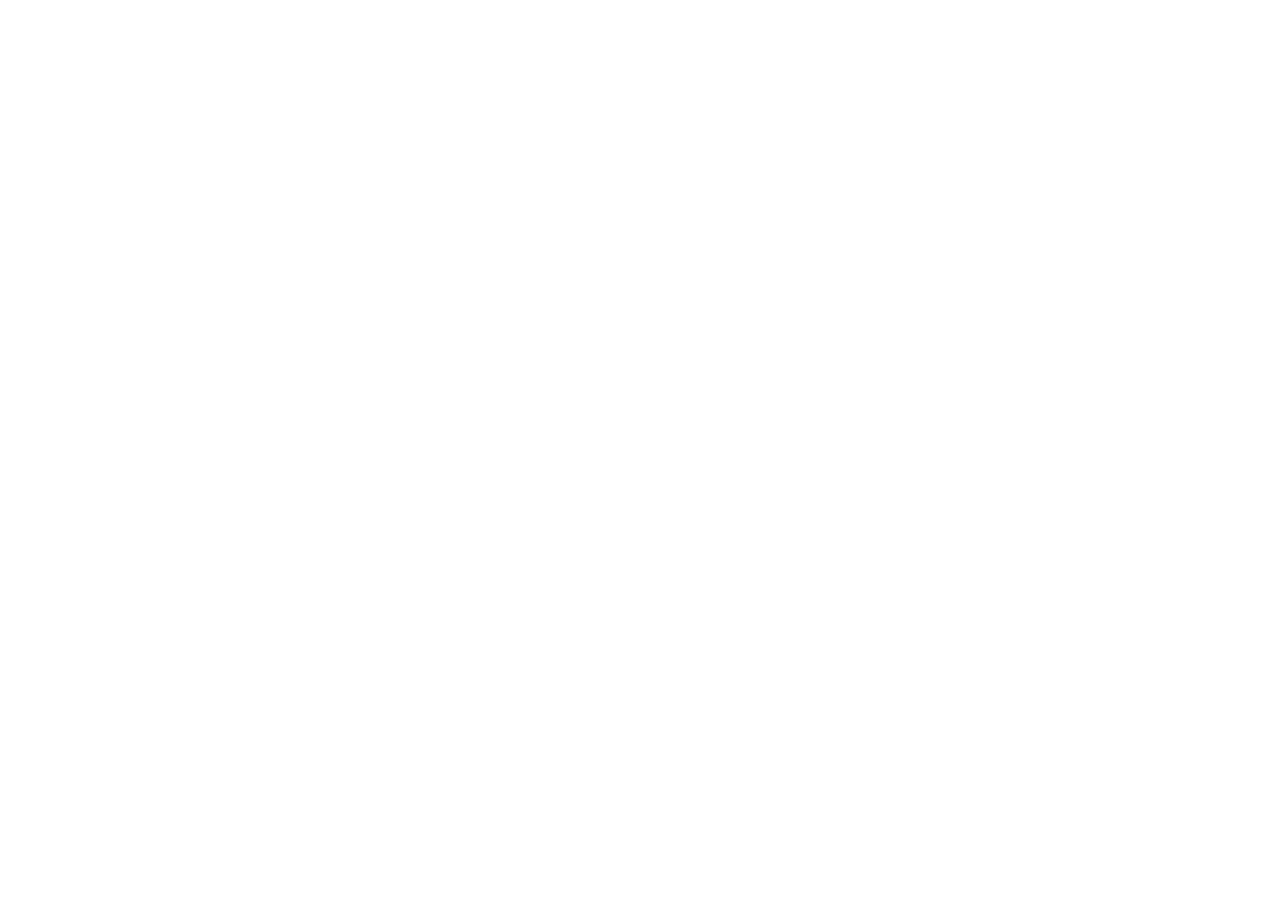
==== index.html @ 84057ddf "Initial commit" ====
<!DOCTYPE html>
<html lang="en">
  <head>
    <meta charset="UTF-8" />
    <meta name="viewport" content="width=device-width, initial-scale=1.0" />
    <title>Project</title>
    <link rel="stylesheet" href="./css/normalize.css" />
    <link rel="stylesheet" href="./css/style.css" />
    <!-- <link rel="stylesheet" href="./css/style.min.css"> -->
  </head>
  <body>
    <!-- HEADER START -->
    <header class="header"></header>
    <!-- HEADER END -->

    <!-- MAIN START -->
    <main class="main"></main>
    <!-- MAIN END -->

    <!-- FOOTER START -->
    <footer class="footer"></footer>
    <!-- FOOTER END -->
  </body>
</html>
---- css/style.css ----
*,
*::after,
*::before {
  margin: 0;
  padding: 0;
  box-sizing: border-box;
}

html {
  height: 100%;
  scroll-behavior: smooth;
  font-size: 62.5%; /* 10px */
}

ul,
ol {
  list-style: none;
}

a {
  display: inline-block;
  text-decoration: none;
}

img {
  display: flex;
  object-fit: cover;
}

body {
  height: 100%;
  display: flex;
  flex-direction: column;
}

/* normalize css problem fixed */
h1 {
  margin: 0;
}

.container {
  width: 100%;
  max-width: 1200px; /* it depends on you project */
  margin-left: auto;
  margin-right: auto;
  padding-left: 5rem;
  padding-right: 5rem;
}

main {
  flex-grow: 1;
}
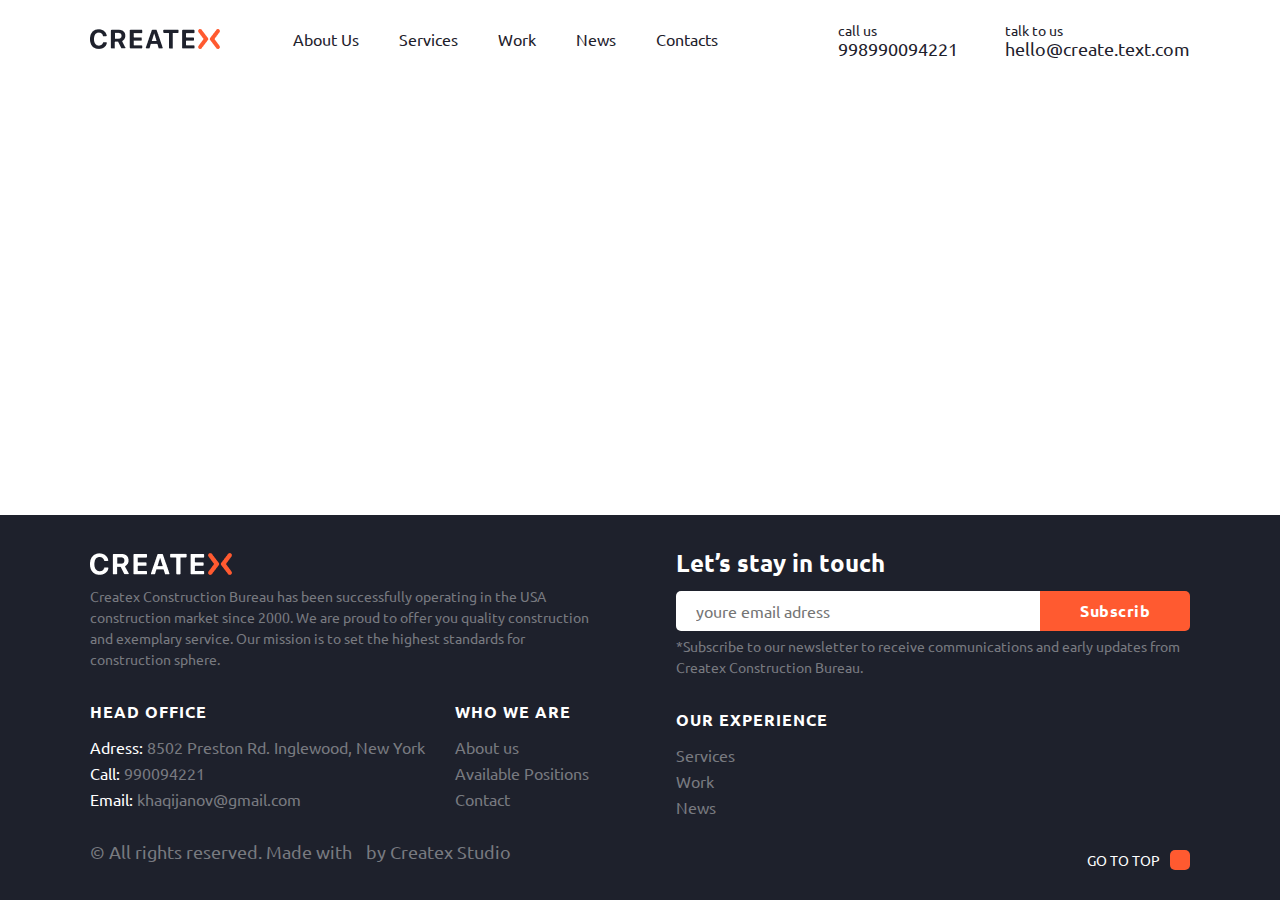
==== commit f1cf53a1: "loyiha yakunlandi" ====
--- a/index.html
+++ b/index.html
@@ -3,14 +3,64 @@
   <head>
     <meta charset="UTF-8" />
     <meta name="viewport" content="width=device-width, initial-scale=1.0" />
-    <title>Project</title>
-    <link rel="stylesheet" href="./css/normalize.css" />
-    <link rel="stylesheet" href="./css/style.css" />
+    <title>project</title>
+    <link rel="stylesheet" href="./css/global.css" />
+    <link
+      rel="stylesheet"
+      href="https://cdnjs.cloudflare.com/ajax/libs/font-awesome/6.5.1/css/all.min.css"
+      integrity="sha512-DTOQO9RWCH3ppGqcWaEA1BIZOC6xxalwEsw9c2QQeAIftl+Vegovlnee1c9QX4TctnWMn13TZye+giMm8e2LwA=="
+      crossorigin="anonymous"
+      referrerpolicy="no-referrer"
+    />
     <!-- <link rel="stylesheet" href="./css/style.min.css"> -->
   </head>
   <body>
     <!-- HEADER START -->
-    <header class="header"></header>
+    <header class="header">
+      <nav class="container navbar">
+        <div class="company__logo">
+          <img src="./images/logo-black.png" alt="company-logo" />
+        </div>
+        <ul class="navbar__menue-items">
+          <li class="navbar__menue-items__item">
+            <a href="" class="navbar__menue-items__item__link"> About Us</a>
+          </li>
+          <li class="navbar__menue-items__item">
+            <a
+              href="./pages/services/services.html"
+              class="navbar__menue-items__item__link"
+            >
+              Services</a
+            >
+          </li>
+          <li class="navbar__menue-items__item">
+            <a href="" class="navbar__menue-items__item__link"> Work</a>
+          </li>
+          <li class="navbar__menue-items__item">
+            <a href="" class="navbar__menue-items__item__link">News</a>
+          </li>
+          <li class="navbar__menue-items__item">
+            <a href="" class="navbar__menue-items__item__link">Contacts</a>
+          </li>
+        </ul>
+        <div class="menue__contact">
+          <div class="menue__contact__phone">
+            <i class="fa-solid fa-mobile-screen-button"></i>
+            <p>
+              <span>call us</span> <br />
+              998990094221
+            </p>
+          </div>
+          <div class="menue__contact__message">
+            <i class="fa-regular fa-comments"></i>
+            <p>
+              <span>talk to us</span> <br />
+              hello@create.text.com
+            </p>
+          </div>
+        </div>
+      </nav>
+    </header>
     <!-- HEADER END -->
 
     <!-- MAIN START -->
@@ -18,7 +68,107 @@
     <!-- MAIN END -->
 
     <!-- FOOTER START -->
-    <footer class="footer"></footer>
+    <footer class="footer">
+      <!-- <div class="footer_img">
+        <img src="./pages/services/services-img/footer-bg.png" alt="" />
+      </div> -->
+      <div class="container footer_description">
+        <div class="footer_description__info">
+          <div class="footer_description__info__title">
+            <div class="footer_description__info__title__1">
+              <img src="./images/logo (1).png" alt="logo-company" />
+              <div class="footer_description__info__title__social">
+                <a href="#"><i class="fa-brands fa-facebook-f"></i></a>
+                <a href="#"><i class="fa-brands fa-twitter"></i></a>
+                <a href="#"><i class="fa-brands fa-whatsapp"></i></a>
+                <a href="#"><i class="fa-brands fa-youtube"></i></a>
+                <a href="#"><i class="fa-brands fa-facebook-messenger"></i></a>
+              </div>
+            </div>
+            <p>
+              Createx Construction Bureau has been successfully operating in the
+              USA construction market since 2000. We are proud to offer you
+              quality construction and exemplary service. Our mission is to set
+              the highest standards for construction sphere.
+            </p>
+          </div>
+
+          <div class="footer_description__info__adress">
+            <div class="footer_description__info__adress__1">
+              <h1 class="footer_description__info__adress__title">
+                HEAD OFFICE
+              </h1>
+              <p class="footer_description__info__adress__location">
+                Adress: <span>8502 Preston Rd. Inglewood, New York</span>
+              </p>
+              <p class="footer_description__info__adress__location">
+                Call: <span>990094221</span>
+              </p>
+              <p class="footer_description__info__adress__location">
+                Email: <span>khaqijanov@gmail.com</span>
+              </p>
+            </div>
+            <div class="footer_description__info__adress__2">
+              <h1 class="footer_description__info__adress__title">
+                WHO WE ARE
+              </h1>
+              <ul class="footer_description__info__adress__2__item">
+                <li>
+                  <a href="#">About us</a>
+                </li>
+                <li>
+                  <a href="#">Available Positions</a>
+                </li>
+                <li>
+                  <a href="#">Contact</a>
+                </li>
+              </ul>
+            </div>
+          </div>
+          <p class="footer_description__info__copy">
+            &copy; All rights reserved. Made with
+            <i class="fa-regular fa-heart"></i> by Createx Studio
+          </p>
+        </div>
+        <div class="footer_description__contact">
+          <div class="footer_description__contact__1">
+            <h1 class="footer_description__contact__1__title">
+              Let’s stay in touch
+            </h1>
+            <div class="footer_description__contact__1__input">
+              <input type="text" placeholder="youre email adress" />
+              <button class="btn input-btn">Subscrib</button>
+            </div>
+            <p>
+              *Subscribe to our newsletter to receive communications and early
+              updates from Createx Construction Bureau.
+            </p>
+          </div>
+          <div class="footer_description__contact__2">
+            <h1 class="footer_description__contact__2__title">
+              OUR EXPERIENCE
+            </h1>
+            <ul class="footer_description__contact__2__items">
+              <li>
+                <a href="#">Services</a>
+              </li>
+              <li>
+                <a href="#">Work</a>
+              </li>
+              <li>
+                <a href="#">News</a>
+              </li>
+            </ul>
+          </div>
+          <div class="footer_description__contact__3">
+            <p>GO TO TOP</p>
+            <button class="btn scroll-btn">
+              <i class="fa-solid fa-chevron-up"></i>
+            </button>
+          </div>
+        </div>
+      </div>
+    </footer>
     <!-- FOOTER END -->
   </body>
 </html>
--- a/css/global.css
+++ b/css/global.css
@@ -0,0 +1,9 @@
+@import "./normalize.css";
+@import "./fonts.css";
+@import "./root.css";
+@import "./base.css";
+@import "./buttons.css";
+@import "./header.css";
+@import "./home.css";
+@import "./footer.css";
+@import "./input.css";
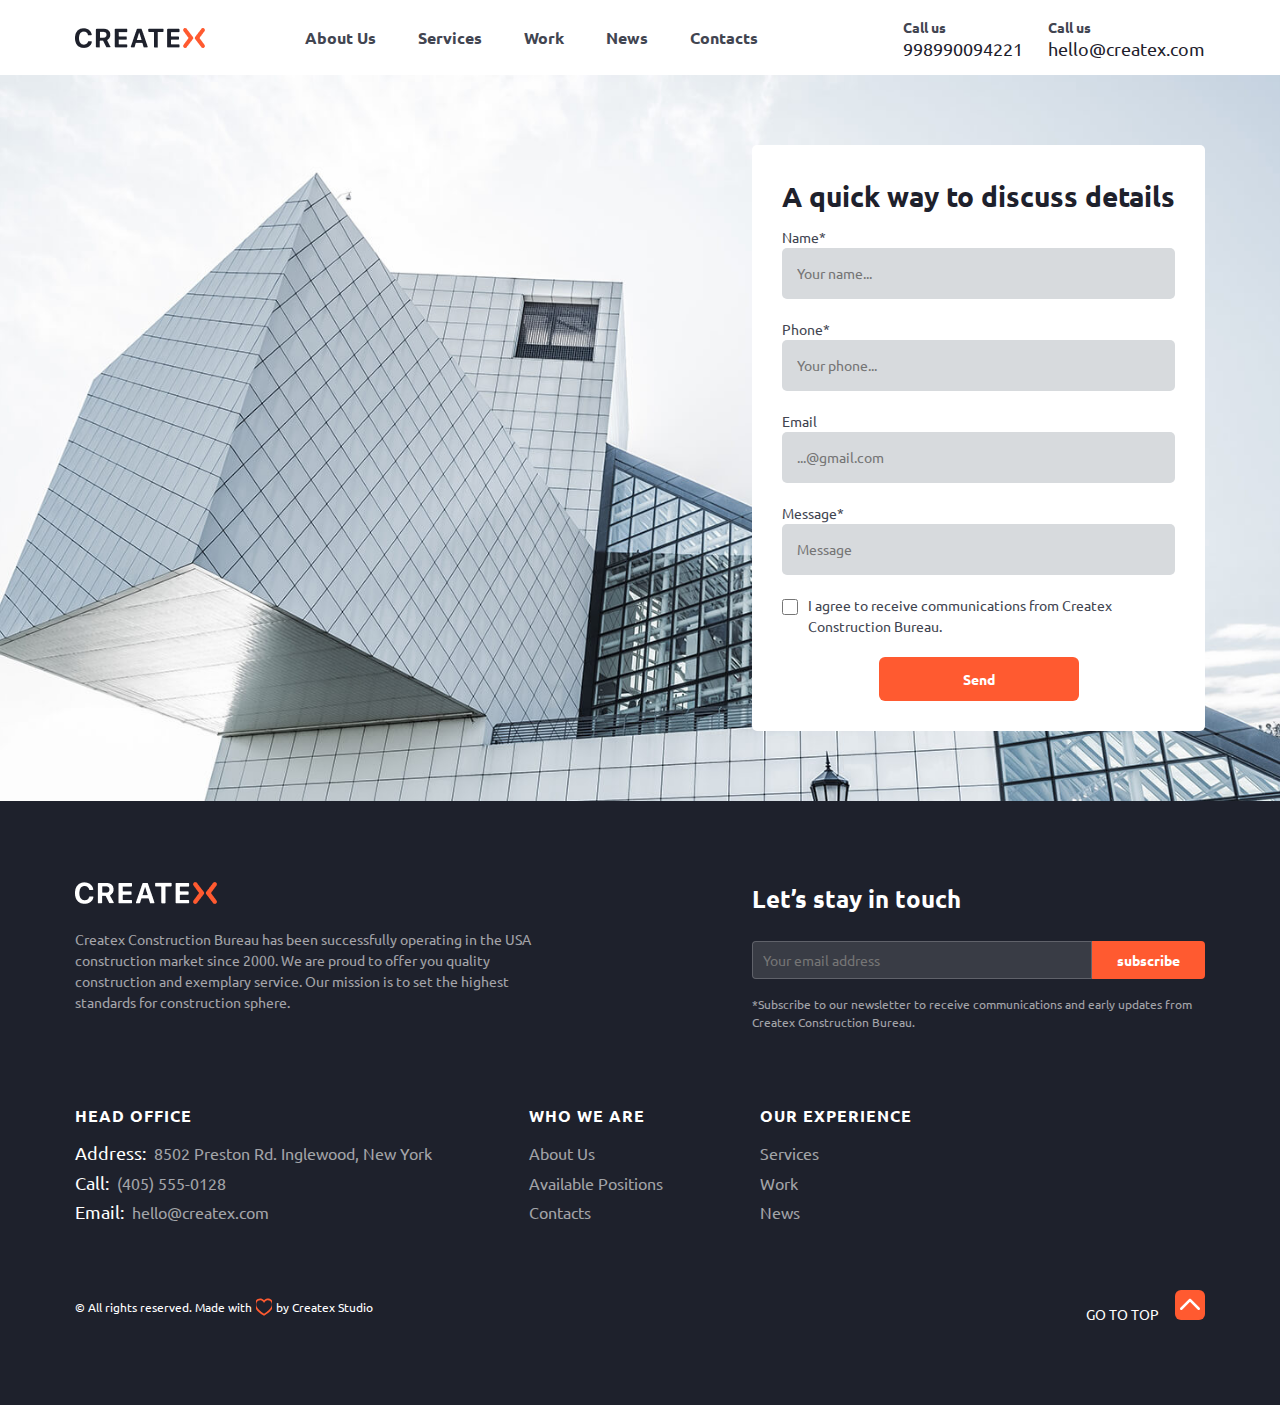
==== commit 87debc37: "contact page done" ====
--- a/index.html
+++ b/index.html
@@ -15,160 +15,218 @@
     <!-- <link rel="stylesheet" href="./css/style.min.css"> -->
   </head>
   <body>
-    <!-- HEADER START -->
+    <!-- HEADER -->
     <header class="header">
-      <nav class="container navbar">
-        <div class="company__logo">
-          <img src="./images/logo-black.png" alt="company-logo" />
-        </div>
-        <ul class="navbar__menue-items">
-          <li class="navbar__menue-items__item">
-            <a href="" class="navbar__menue-items__item__link"> About Us</a>
-          </li>
-          <li class="navbar__menue-items__item">
-            <a
-              href="./pages/services/services.html"
-              class="navbar__menue-items__item__link"
+      <nav class="nav-container container">
+        <div>
+          <img src="./images/logo-black.png" alt="company_logo" class="logo" />
+        </div>
+        <ul class="menue-items">
+          <li class="menue-item">
+            <a href="#" class="menue-item__link">About Us</a>
+          </li>
+          <li class="menue-item">
+            <a href="./pages/services/services.html" class="menue-item__link"
+              >Services</a
             >
-              Services</a
+          </li>
+          <li class="menue-item">
+            <a href="#" class="menue-item__link">Work</a>
+          </li>
+          <li class="menue-item">
+            <a href="./pages/news/news.html" class="menue-item__link">News</a>
+          </li>
+          <li class="menue-item">
+            <a href="./pages/contact/contact.html" class="menue-item__link"
+              >Contacts</a
             >
           </li>
-          <li class="navbar__menue-items__item">
-            <a href="" class="navbar__menue-items__item__link"> Work</a>
-          </li>
-          <li class="navbar__menue-items__item">
-            <a href="" class="navbar__menue-items__item__link">News</a>
-          </li>
-          <li class="navbar__menue-items__item">
-            <a href="" class="navbar__menue-items__item__link">Contacts</a>
-          </li>
         </ul>
-        <div class="menue__contact">
-          <div class="menue__contact__phone">
-            <i class="fa-solid fa-mobile-screen-button"></i>
-            <p>
-              <span>call us</span> <br />
-              998990094221
-            </p>
-          </div>
-          <div class="menue__contact__message">
+        <div class="menue-contact">
+          <div class="menue-contact__item">
+            <i class="fa-solid fa-phone"></i>
+            <p>Call us <span>998990094221</span></p>
+          </div>
+          <div class="menue-contact__item">
             <i class="fa-regular fa-comments"></i>
             <p>
-              <span>talk to us</span> <br />
-              hello@create.text.com
+              Call us
+              <span>hello@createx.com</span>
             </p>
           </div>
         </div>
       </nav>
     </header>
-    <!-- HEADER END -->
+    <!-- /HEADER -->
+    <!-- FOOTER -->
+    <footer class="footer">
+      <div class="footer-hero">
+        <div class="form-box container">
+          <form class="form" action="#">
+            <h1 class="form__title">A quick way to discuss details</h1>
+            <label class="label" for="#">Name*</label>
+            <input type="text" class="input" placeholder="Your name..." />
+            <label class="label" for="#">Phone*</label>
+            <input type="text" class="input" placeholder="Your phone..." />
+            <label class="label" for="#">Email</label>
+            <input type="text" class="input" placeholder="...@gmail.com" />
+            <label class="label" for="#">Message*</label>
+            <input
+              type="text"
+              class="input message-input"
+              placeholder="Message"
+            />
 
-    <!-- MAIN START -->
-    <main class="main"></main>
-    <!-- MAIN END -->
+            <div class="checkbox__box">
+              <input type="checkbox" class="checkbox" />
+              <label for="#"
+                >I agree to receive communications from Createx <br />
+                Construction Bureau.</label
+              >
+            </div>
+            <button class="form_btn">Send</button>
+          </form>
+        </div>
+      </div>
 
-    <!-- FOOTER START -->
-    <footer class="footer">
-      <!-- <div class="footer_img">
-        <img src="./pages/services/services-img/footer-bg.png" alt="" />
-      </div> -->
-      <div class="container footer_description">
-        <div class="footer_description__info">
-          <div class="footer_description__info__title">
-            <div class="footer_description__info__title__1">
-              <img src="./images/logo (1).png" alt="logo-company" />
-              <div class="footer_description__info__title__social">
-                <a href="#"><i class="fa-brands fa-facebook-f"></i></a>
-                <a href="#"><i class="fa-brands fa-twitter"></i></a>
-                <a href="#"><i class="fa-brands fa-whatsapp"></i></a>
-                <a href="#"><i class="fa-brands fa-youtube"></i></a>
-                <a href="#"><i class="fa-brands fa-facebook-messenger"></i></a>
-              </div>
-            </div>
-            <p>
-              Createx Construction Bureau has been successfully operating in the
-              USA construction market since 2000. We are proud to offer you
-              quality construction and exemplary service. Our mission is to set
-              the highest standards for construction sphere.
-            </p>
-          </div>
-
-          <div class="footer_description__info__adress">
-            <div class="footer_description__info__adress__1">
-              <h1 class="footer_description__info__adress__title">
-                HEAD OFFICE
-              </h1>
-              <p class="footer_description__info__adress__location">
-                Adress: <span>8502 Preston Rd. Inglewood, New York</span>
+      <!-- FOOTER BOTTOM -->
+      <div class="footer__nav-conatainer">
+        <div class="container">
+          <div class="footer__up">
+            <div class="footer__logo-part">
+              <div class="logo-social">
+                <a href="./services.html"
+                  ><img
+                    src="./images/logo (1).png"
+                    alt="site-logo"
+                    class="footer-logo"
+                /></a>
+                <ul class="footer__social-list">
+                  <li>
+                    <a href="" class="footer__social-link"
+                      ><img
+                        class="footer__social-img"
+                        src="./img/Whatsapp.svg"
+                        alt=""
+                    /></a>
+                  </li>
+                  <li>
+                    <a href="" class="footer__social-link"
+                      ><img
+                        class="footer__social-img"
+                        src="./img/Messanger.svg"
+                        alt=""
+                    /></a>
+                  </li>
+                  <li>
+                    <a href="" class="footer__social-link"
+                      ><img
+                        class="footer__social-img"
+                        src="./img/Facebook.svg"
+                        alt=""
+                    /></a>
+                  </li>
+                  <li>
+                    <a href="" class="footer__social-link"
+                      ><img
+                        class="footer__social-img"
+                        src="./img/twitt.svg"
+                        alt=""
+                    /></a>
+                  </li>
+                  <li>
+                    <a href="" class="footer__social-link"
+                      ><img
+                        class="footer__social-img"
+                        src="./img/YouTube.svg"
+                        alt=""
+                    /></a>
+                  </li>
+                </ul>
+              </div>
+              <p class="footer__logo-text">
+                Createx Construction Bureau has been successfully operating
+                in the USA construction market since 2000. We are proud to offer
+                you quality construction and exemplary service. Our mission is
+                to set the highest standards for construction sphere.
               </p>
-              <p class="footer_description__info__adress__location">
-                Call: <span>990094221</span>
+            </div>
+            <div class="footer__subscribe">
+              <h3 class="footer__subscribe-title">Let’s stay in touch</h3>
+              <form class="input-btn">
+                <input
+                  placeholder="Your email address "
+                  type="email"
+                  class="footer__subscribe-input"
+                  required
+                />
+                <button class="footer__subscribe-btn">subscribe</button>
+              </form>
+              <p class="footer__subscribe-text">
+                *Subscribe to our newsletter to receive communications and early
+                updates from Createx Construction Bureau.
               </p>
-              <p class="footer_description__info__adress__location">
-                Email: <span>khaqijanov@gmail.com</span>
+            </div>
+          </div>
+          <div class="footer__down">
+            <div class="footer__downnav">
+              <div class="footer__down-contacts">
+                <h4 class="footer__down-title">HEAD OFFICE</h4>
+                <span class="contact__name">Address: </span
+                ><a
+                  href="https://www.google.com/maps/@40.3931162,71.7978331,15z?entry=ttu"
+                  class="contact__link"
+                  >8502 Preston Rd. Inglewood, New York</a
+                >
+                <br />
+                <span class="contact__name">Call: </span
+                ><a href="tel:66666" class="contact__link">(405) 555-0128</a
+                ><br />
+                <span class="contact__name">Email: </span
+                ><a href="mailto:hello@createx.com" class="contact__link"
+                  >hello@createx.com</a
+                ><br />
+              </div>
+              <div class="footer__down-nav">
+                <h4 class="footer__down-title">WHO WE ARE</h4>
+                <a href="" class="contact__link">About Us</a>
+                <a href="" class="contact__link">Available Positions</a>
+                <a href="" class="contact__link">Contacts</a>
+              </div>
+              <div class="footer__down-navs">
+                <h4 class="footer__down-title">OUR EXPERIENCE</h4>
+                <a href="./pages/sevices/services.html" class="contact__link"
+                  >Services</a
+                >
+                <a href="" class="contact__link">Work</a>
+                <a href="" class="contact__link">News</a>
+              </div>
+            </div>
+            <div class="footer__sign">
+              <p class="copyrights">
+                © All rights reserved. Made with
+                <img
+                  class="heart-img"
+                  src="./images/Vector (Stroke).svg"
+                  alt=""
+                />
+                by Createx Studio
               </p>
-            </div>
-            <div class="footer_description__info__adress__2">
-              <h1 class="footer_description__info__adress__title">
-                WHO WE ARE
-              </h1>
-              <ul class="footer_description__info__adress__2__item">
-                <li>
-                  <a href="#">About us</a>
-                </li>
-                <li>
-                  <a href="#">Available Positions</a>
-                </li>
-                <li>
-                  <a href="#">Contact</a>
-                </li>
-              </ul>
-            </div>
-          </div>
-          <p class="footer_description__info__copy">
-            &copy; All rights reserved. Made with
-            <i class="fa-regular fa-heart"></i> by Createx Studio
-          </p>
-        </div>
-        <div class="footer_description__contact">
-          <div class="footer_description__contact__1">
-            <h1 class="footer_description__contact__1__title">
-              Let’s stay in touch
-            </h1>
-            <div class="footer_description__contact__1__input">
-              <input type="text" placeholder="youre email adress" />
-              <button class="btn input-btn">Subscrib</button>
-            </div>
-            <p>
-              *Subscribe to our newsletter to receive communications and early
-              updates from Createx Construction Bureau.
-            </p>
-          </div>
-          <div class="footer_description__contact__2">
-            <h1 class="footer_description__contact__2__title">
-              OUR EXPERIENCE
-            </h1>
-            <ul class="footer_description__contact__2__items">
-              <li>
-                <a href="#">Services</a>
-              </li>
-              <li>
-                <a href="#">Work</a>
-              </li>
-              <li>
-                <a href="#">News</a>
-              </li>
-            </ul>
-          </div>
-          <div class="footer_description__contact__3">
-            <p>GO TO TOP</p>
-            <button class="btn scroll-btn">
-              <i class="fa-solid fa-chevron-up"></i>
-            </button>
+              <a href="#top">
+                <div class="up-arrow">
+                  <span class="arrow-text">GO TO TOP</span>
+                  <img
+                    class="up-arrow-img"
+                    src="./images/Up-chevron.svg"
+                    alt="up-arrow-img"
+                  />
+                </div>
+              </a>
+            </div>
           </div>
         </div>
       </div>
     </footer>
-    <!-- FOOTER END -->
+    <!-- /FOOTER -->
   </body>
 </html>
